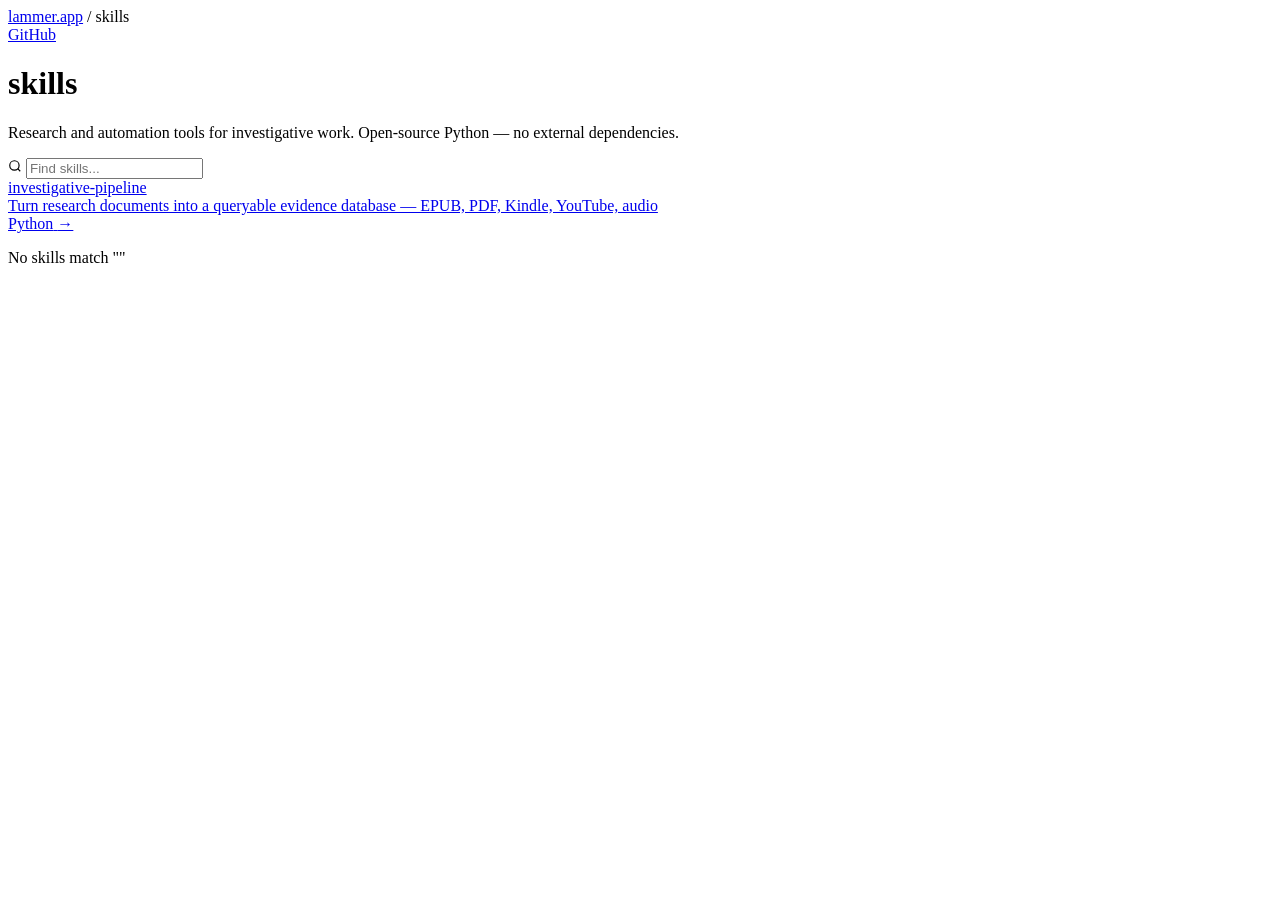
==== site/skills/index.html @ cd82b522 "Redesign to skills.sh aesthetic — Inter+Fira Mono, 9+3 grid layout, skills directory with search" ====
<!DOCTYPE html>
<html lang="en">
<head>
  <meta charset="UTF-8">
  <meta name="viewport" content="width=device-width, initial-scale=1.0">
  <title>skills — lammer.app</title>
  <link rel="preconnect" href="https://fonts.googleapis.com">
  <link rel="preconnect" href="https://fonts.gstatic.com" crossorigin>
  <link href="https://fonts.googleapis.com/css2?family=Inter:wght@400;500;600&family=Fira+Mono:wght@400;500&display=swap" rel="stylesheet">
  <link rel="stylesheet" href="/skills/style.css">
</head>
<body>

<header class="site-header">
  <div class="header-inner">
    <div class="header-left">
      <a href="/" class="site-logo">lammer<span class="logo-dot">.</span>app</a>
      <span class="header-sep">/</span>
      <span class="header-breadcrumb-link" style="color: var(--text-sec)">skills</span>
    </div>
    <nav class="header-nav">
      <a href="https://github.com/luxwon" target="_blank">GitHub</a>
    </nav>
  </div>
</header>

<div class="page-wrap">

  <div class="dir-hero">
    <h1 class="dir-title">skills</h1>
    <p class="dir-subtitle">Research and automation tools for investigative work. Open-source Python — no external dependencies.</p>

    <div class="search-wrap">
      <svg class="search-icon" width="14" height="14" viewBox="0 0 24 24" fill="none" stroke="currentColor" stroke-width="2">
        <circle cx="11" cy="11" r="8"/><path d="m21 21-4.35-4.35"/>
      </svg>
      <input
        class="search-input"
        id="search"
        type="text"
        placeholder="Find skills..."
        autocomplete="off"
        spellcheck="false"
      >
    </div>
  </div>

  <div class="skills-list" id="skills-list">

    <a class="skill-card" href="/skills/pipeline" data-name="investigative-pipeline" data-desc="turn research documents into a queryable evidence database">
      <div class="card-left">
        <div class="card-name">investigative-pipeline</div>
        <div class="card-desc">Turn research documents into a queryable evidence database — EPUB, PDF, Kindle, YouTube, audio</div>
      </div>
      <div class="card-meta">
        <span class="card-lang">Python</span>
        <span class="card-arrow">→</span>
      </div>
    </a>

  </div>

  <p class="no-results" id="no-results">No skills match "<span id="no-results-term"></span>"</p>

</div>

<script>
  const search = document.getElementById('search');
  const cards = document.querySelectorAll('.skill-card');
  const noResults = document.getElementById('no-results');
  const noResultsTerm = document.getElementById('no-results-term');

  search.addEventListener('input', () => {
    const q = search.value.trim().toLowerCase();
    let visible = 0;
    cards.forEach(card => {
      const name = card.dataset.name.toLowerCase();
      const desc = card.dataset.desc.toLowerCase();
      const match = !q || name.includes(q) || desc.includes(q);
      card.style.display = match ? '' : 'none';
      if (match) visible++;
    });
    noResultsTerm.textContent = search.value.trim();
    noResults.style.display = visible === 0 && q ? 'block' : 'none';
  });
</script>

</body>
</html>
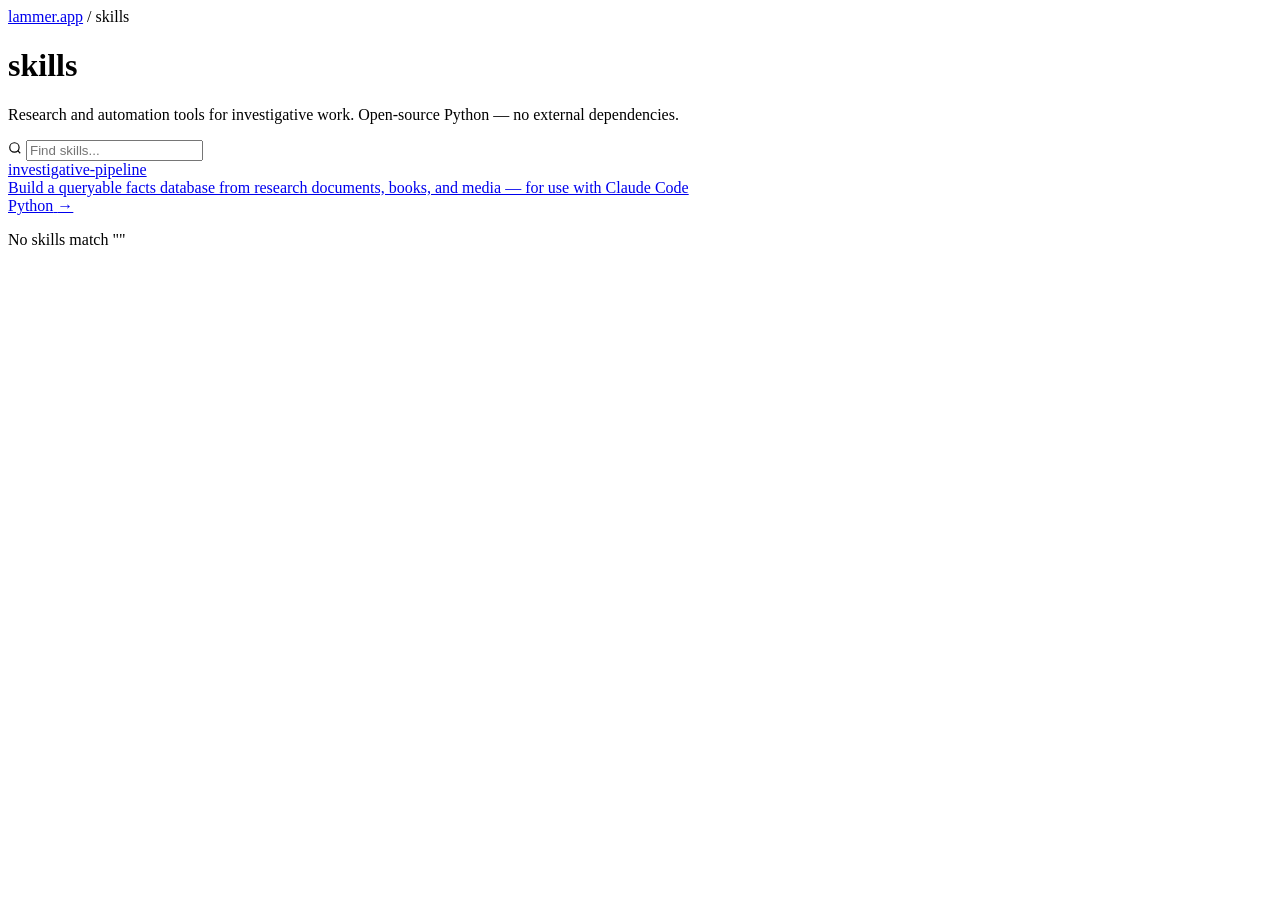
==== commit e10d81e7: "Remove luxwon handle from all visible page copy" ====
--- a/site/skills/index.html
+++ b/site/skills/index.html
@@ -19,7 +19,6 @@
       <span class="header-breadcrumb-link" style="color: var(--text-sec)">skills</span>
     </div>
     <nav class="header-nav">
-      <a href="https://github.com/luxwon" target="_blank">GitHub</a>
     </nav>
   </div>
 </header>
@@ -47,10 +46,10 @@
 
   <div class="skills-list" id="skills-list">
 
-    <a class="skill-card" href="/skills/pipeline" data-name="investigative-pipeline" data-desc="turn research documents into a queryable evidence database">
+    <a class="skill-card" href="/skills/pipeline" data-name="investigative-pipeline" data-desc="build a queryable facts database from research documents books and media for use with claude code">
       <div class="card-left">
         <div class="card-name">investigative-pipeline</div>
-        <div class="card-desc">Turn research documents into a queryable evidence database — EPUB, PDF, Kindle, YouTube, audio</div>
+        <div class="card-desc">Build a queryable facts database from research documents, books, and media — for use with Claude Code</div>
       </div>
       <div class="card-meta">
         <span class="card-lang">Python</span>
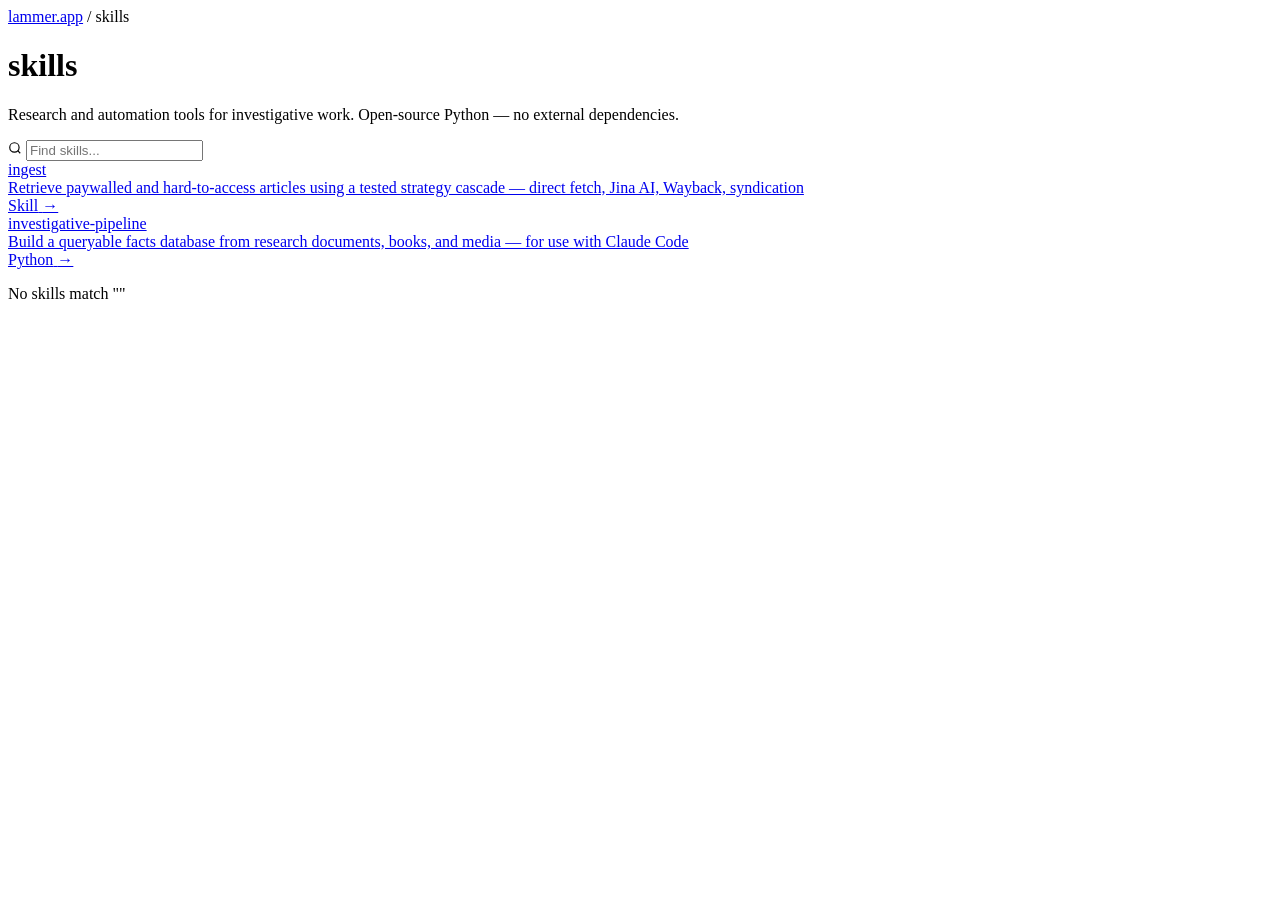
==== commit dc2a080d: "Add /skills/ingest — v1.1 strategy cascade with changelog - New skill page at /skills/ingest with fu" ====
--- a/site/skills/index.html
+++ b/site/skills/index.html
@@ -46,6 +46,17 @@
 
   <div class="skills-list" id="skills-list">
 
+    <a class="skill-card" href="/skills/ingest" data-name="ingest" data-desc="retrieve paywalled and hard to access articles using a tested strategy cascade direct fetch jina ai wayback syndication">
+      <div class="card-left">
+        <div class="card-name">ingest</div>
+        <div class="card-desc">Retrieve paywalled and hard-to-access articles using a tested strategy cascade — direct fetch, Jina AI, Wayback, syndication</div>
+      </div>
+      <div class="card-meta">
+        <span class="card-lang">Skill</span>
+        <span class="card-arrow">→</span>
+      </div>
+    </a>
+
     <a class="skill-card" href="/skills/pipeline" data-name="investigative-pipeline" data-desc="build a queryable facts database from research documents books and media for use with claude code">
       <div class="card-left">
         <div class="card-name">investigative-pipeline</div>
